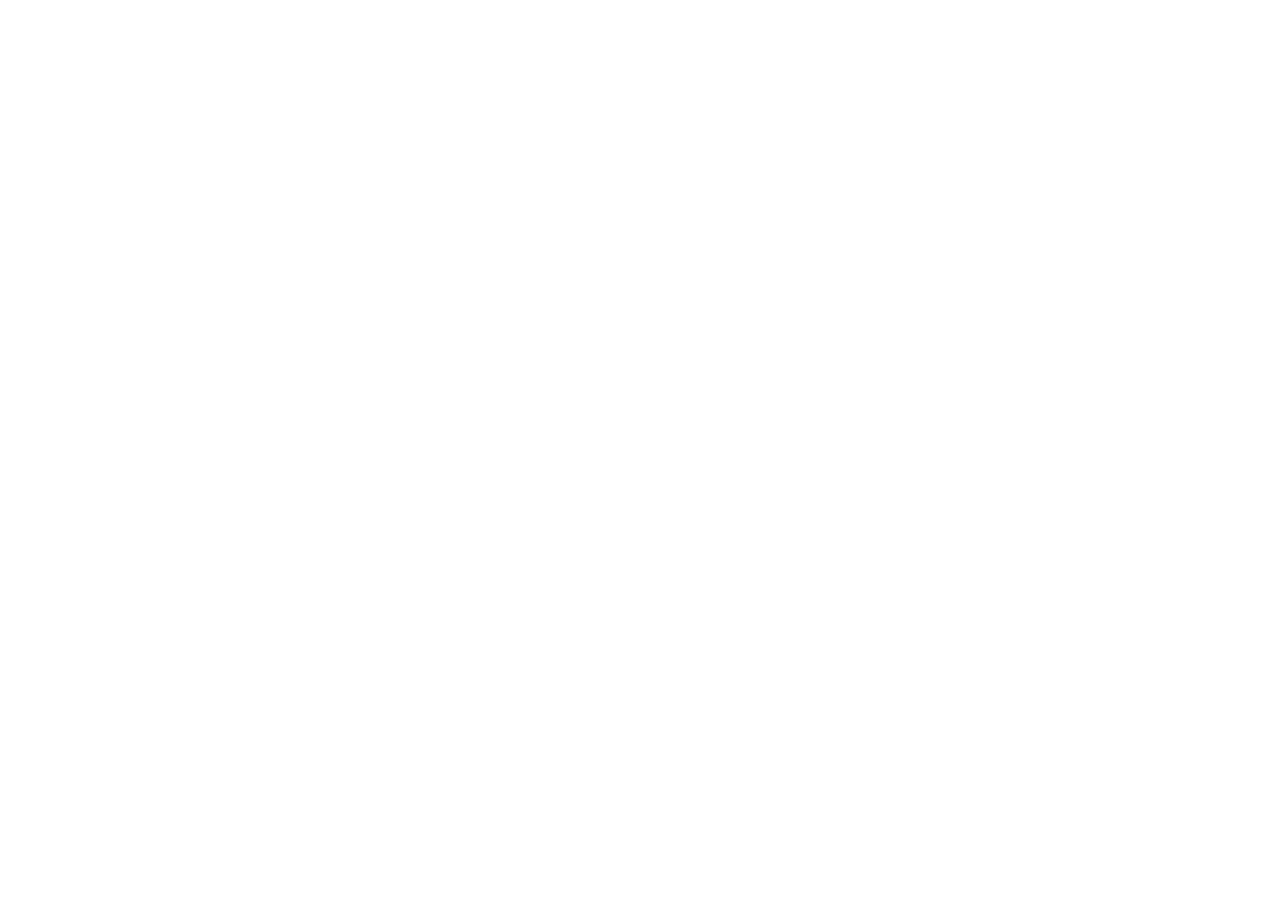
==== index.html @ 906d3b23 "Initial features for php" ====
<!doctype html>
<html lang="en">
  <head>
    <!-- Required meta tags -->
    <meta charset="utf-8">
    <meta name="viewport" content="width=device-width, initial-scale=1, shrink-to-fit=no">

    <!-- Bootstrap CSS -->
    <link rel="stylesheet" href="https://stackpath.bootstrapcdn.com/bootstrap/4.5.2/css/bootstrap.min.css" integrity="sha384-JcKb8q3iqJ61gNV9KGb8thSsNjpSL0n8PARn9HuZOnIxN0hoP+VmmDGMN5t9UJ0Z" crossorigin="anonymous">

    <title>Computer Store</title>
  </head>
  <body>
    

    <!-- Optional JavaScript -->
    <!-- jQuery first, then Popper.js, then Bootstrap JS -->
    <script src="https://code.jquery.com/jquery-3.5.1.slim.min.js" integrity="sha384-DfXdz2htPH0lsSSs5nCTpuj/zy4C+OGpamoFVy38MVBnE+IbbVYUew+OrCXaRkfj" crossorigin="anonymous"></script>
    <script src="https://cdn.jsdelivr.net/npm/popper.js@1.16.1/dist/umd/popper.min.js" integrity="sha384-9/reFTGAW83EW2RDu2S0VKaIzap3H66lZH81PoYlFhbGU+6BZp6G7niu735Sk7lN" crossorigin="anonymous"></script>
    <script src="https://stackpath.bootstrapcdn.com/bootstrap/4.5.2/js/bootstrap.min.js" integrity="sha384-B4gt1jrGC7Jh4AgTPSdUtOBvfO8shuf57BaghqFfPlYxofvL8/KUEfYiJOMMV+rV" crossorigin="anonymous"></script>
  </body>
</html>
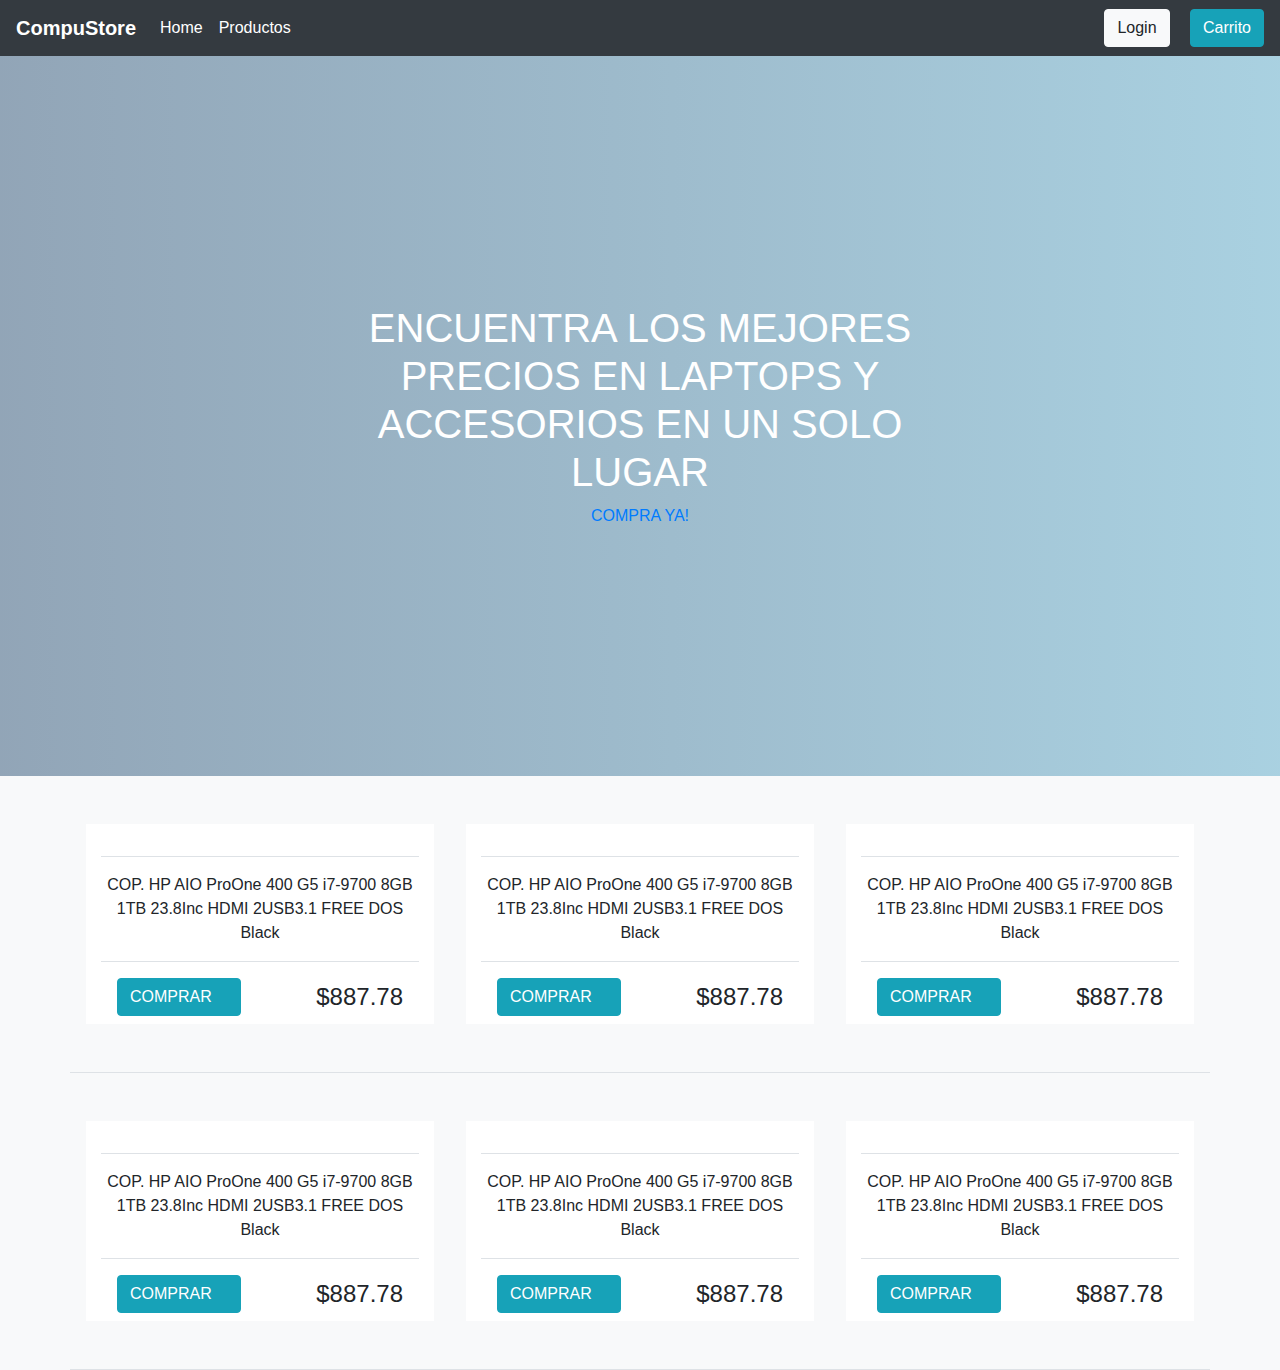
==== commit c0c4a0a0: "Added the fisrt products and the banner" ====
--- a/index.html
+++ b/index.html
@@ -1,22 +1,145 @@
 <!doctype html>
 <html lang="en">
-  <head>
-    <!-- Required meta tags -->
-    <meta charset="utf-8">
-    <meta name="viewport" content="width=device-width, initial-scale=1, shrink-to-fit=no">
 
-    <!-- Bootstrap CSS -->
-    <link rel="stylesheet" href="https://stackpath.bootstrapcdn.com/bootstrap/4.5.2/css/bootstrap.min.css" integrity="sha384-JcKb8q3iqJ61gNV9KGb8thSsNjpSL0n8PARn9HuZOnIxN0hoP+VmmDGMN5t9UJ0Z" crossorigin="anonymous">
+<head>
+  <!-- Required meta tags -->
+  <meta charset="utf-8">
+  <meta name="viewport" content="width=device-width, initial-scale=1, shrink-to-fit=no">
 
-    <title>Computer Store</title>
-  </head>
-  <body>
-    
+  <!-- Bootstrap CSS -->
+  <link rel="stylesheet" href="https://stackpath.bootstrapcdn.com/bootstrap/4.5.2/css/bootstrap.min.css"
+    integrity="sha384-JcKb8q3iqJ61gNV9KGb8thSsNjpSL0n8PARn9HuZOnIxN0hoP+VmmDGMN5t9UJ0Z" crossorigin="anonymous">
+    <link rel="stylesheet" href="https://stackpath.bootstrapcdn.com/font-awesome/4.7.0/css/font-awesome.min.css" integrity="sha384-wvfXpqpZZVQGK6TAh5PVlGOfQNHSoD2xbE+QkPxCAFlNEevoEH3Sl0sibVcOQVnN" crossorigin="anonymous">
+    <link rel="stylesheet" href="./styles/style.css">
+    <script src="https://kit.fontawesome.com/1e179ba697.js" crossorigin="anonymous"></script>
 
-    <!-- Optional JavaScript -->
-    <!-- jQuery first, then Popper.js, then Bootstrap JS -->
-    <script src="https://code.jquery.com/jquery-3.5.1.slim.min.js" integrity="sha384-DfXdz2htPH0lsSSs5nCTpuj/zy4C+OGpamoFVy38MVBnE+IbbVYUew+OrCXaRkfj" crossorigin="anonymous"></script>
-    <script src="https://cdn.jsdelivr.net/npm/popper.js@1.16.1/dist/umd/popper.min.js" integrity="sha384-9/reFTGAW83EW2RDu2S0VKaIzap3H66lZH81PoYlFhbGU+6BZp6G7niu735Sk7lN" crossorigin="anonymous"></script>
-    <script src="https://stackpath.bootstrapcdn.com/bootstrap/4.5.2/js/bootstrap.min.js" integrity="sha384-B4gt1jrGC7Jh4AgTPSdUtOBvfO8shuf57BaghqFfPlYxofvL8/KUEfYiJOMMV+rV" crossorigin="anonymous"></script>
-  </body>
+
+  <title>Computer Store</title>
+</head>
+
+<body>
+
+  <header>
+    <nav class="navbar navbar-expand-lg navbar-light bg-dark">
+      <a class="navbar-brand text-white font-weight-bold" href="#">CompuStore</a>
+      <button class="navbar-toggler" type="button" data-toggle="collapse" data-target="#navbarSupportedContent"
+        aria-controls="navbarSupportedContent" aria-expanded="false" aria-label="Toggle navigation">
+        <span class="navbar-toggler-icon"></span>
+      </button>
+
+      <div class="collapse navbar-collapse" id="navbarSupportedContent">
+        <ul class="navbar-nav mr-auto">
+          <li class="nav-item active">
+            <a class="nav-link text-white" href="#">Home <span class="sr-only">(current)</span></a>
+          </li>
+          <li class="nav-item">
+            <a class="nav-link text-white" href="#">Productos</a>
+          </li>
+        </ul>
+        <div class="buttons-cont">
+          <button class="btn btn-light mr-3">Login</button>
+          <button class="btn btn-info">Carrito</button>
+        </div>
+       
+      </div>
+    </nav>
+    <div class="banner-header d-flex flex-column align-items-center justify-content-center">
+      <h1 class="w-50 mx-auto text-white text-center text-uppercase">Encuentra los mejores precios en laptops y accesorios en un solo lugar</h1>
+      <a href="#">COMPRA YA!</a>
+    </div>
+  </header>
+  <main class="bg-light">
+    <section class="productos-section container-xl">
+      <div class="row border-bottom py-5 ">
+        <div class="col text-center bg-white py-2 mx-3">
+          <img src="./images/compu-1.jpg" alt="">
+          <p class="description border-top border-bottom py-3">
+            COP. HP AIO ProOne 400 G5 i7-9700 8GB 1TB 23.8Inc HDMI 2USB3.1 FREE DOS Black
+          </p>
+          <div class="info-shop d-flex justify-content-between align-items-center px-3">
+            <button class="btn btn-info">COMPRAR <i class="fas fa-shopping-cart"></i></button>
+            <span class="price">$887.78</span>
+          </div>
+        </div>
+        <div class="col text-center bg-white py-2 mx-3">
+          <img src="./images/compu-3.jpg" alt="">
+          <p class="description border-top border-bottom py-3">
+            COP. HP AIO ProOne 400 G5 i7-9700 8GB 1TB 23.8Inc HDMI 2USB3.1 FREE DOS Black
+          </p>
+          <div class="info-shop d-flex justify-content-between align-items-center px-3">
+            <button class="btn btn-info">COMPRAR <i class="fas fa-shopping-cart"></i></button>
+            <span class="price">$887.78</span>
+          </div>
+        </div>
+        <div class="col text-center bg-white py-2 mx-3">
+          <img src="./images/compu-2.jpg" alt="">
+          <p class="description border-top border-bottom py-3">
+            COP. HP AIO ProOne 400 G5 i7-9700 8GB 1TB 23.8Inc HDMI 2USB3.1 FREE DOS Black
+          </p>
+          <div class="info-shop d-flex justify-content-between align-items-center px-3">
+            <button class="btn btn-info">COMPRAR <i class="fas fa-shopping-cart"></i></button>
+            <span class="price">$887.78</span>
+          </div>
+        </div>
+      </div>
+      <div class="row  border-bottom py-5">
+        <div class="col text-center bg-white py-2 mx-3">
+          <img src="./images/ram-1.jpg" alt="">
+          <p class="description border-top border-bottom py-3">
+            COP. HP AIO ProOne 400 G5 i7-9700 8GB 1TB 23.8Inc HDMI 2USB3.1 FREE DOS Black
+          </p>
+          <div class="info-shop d-flex justify-content-between align-items-center px-3">
+            <button class="btn btn-info">COMPRAR <i class="fas fa-shopping-cart"></i></button>
+            <span class="price">$887.78</span>
+          </div>
+        </div>
+        <div class="col text-center bg-white py-2 mx-3">
+          <img src="./images/ram-2.jpg" alt="">
+          <p class="description border-top border-bottom py-3">
+            COP. HP AIO ProOne 400 G5 i7-9700 8GB 1TB 23.8Inc HDMI 2USB3.1 FREE DOS Black
+          </p>
+          <div class="info-shop d-flex justify-content-between align-items-center px-3">
+            <button class="btn btn-info">COMPRAR <i class="fas fa-shopping-cart"></i></button>
+            <span class="price">$887.78</span>
+          </div>
+        </div>
+        <div class="col text-center bg-white py-2 mx-3">
+          <img src="./images/ram-3.jpg" alt="">
+          <p class="description border-top border-bottom py-3">
+            COP. HP AIO ProOne 400 G5 i7-9700 8GB 1TB 23.8Inc HDMI 2USB3.1 FREE DOS Black
+          </p>
+          <div class="info-shop d-flex justify-content-between align-items-center px-3">
+            <button class="btn btn-info">COMPRAR <i class="fas fa-shopping-cart"></i></button>
+            <span class="price">$887.78</span>
+          </div>
+        </div>
+      </div>
+    </section>
+  </main>
+  <footer></footer>
+
+
+
+
+
+
+
+
+
+
+
+
+  <!-- Optional JavaScript -->
+  <!-- jQuery first, then Popper.js, then Bootstrap JS -->
+  <script src="https://code.jquery.com/jquery-3.5.1.slim.min.js"
+    integrity="sha384-DfXdz2htPH0lsSSs5nCTpuj/zy4C+OGpamoFVy38MVBnE+IbbVYUew+OrCXaRkfj"
+    crossorigin="anonymous"></script>
+  <script src="https://cdn.jsdelivr.net/npm/popper.js@1.16.1/dist/umd/popper.min.js"
+    integrity="sha384-9/reFTGAW83EW2RDu2S0VKaIzap3H66lZH81PoYlFhbGU+6BZp6G7niu735Sk7lN"
+    crossorigin="anonymous"></script>
+  <script src="https://stackpath.bootstrapcdn.com/bootstrap/4.5.2/js/bootstrap.min.js"
+    integrity="sha384-B4gt1jrGC7Jh4AgTPSdUtOBvfO8shuf57BaghqFfPlYxofvL8/KUEfYiJOMMV+rV"
+    crossorigin="anonymous"></script>
+</body>
+
 </html>--- a/styles/style.css
+++ b/styles/style.css
@@ -0,0 +1,11 @@
+/* HEADER */
+.banner-header {
+  background-image: linear-gradient(to right, rgba(74, 106, 136, 0.603) , rgba(88, 165, 196, 0.514)), url('../images/header-compu.jpg');
+  background-size: cover;
+  height: 80vh;
+}
+/* PRODUCTOS */
+
+.price {
+  font-size: 1.5rem;
+}
